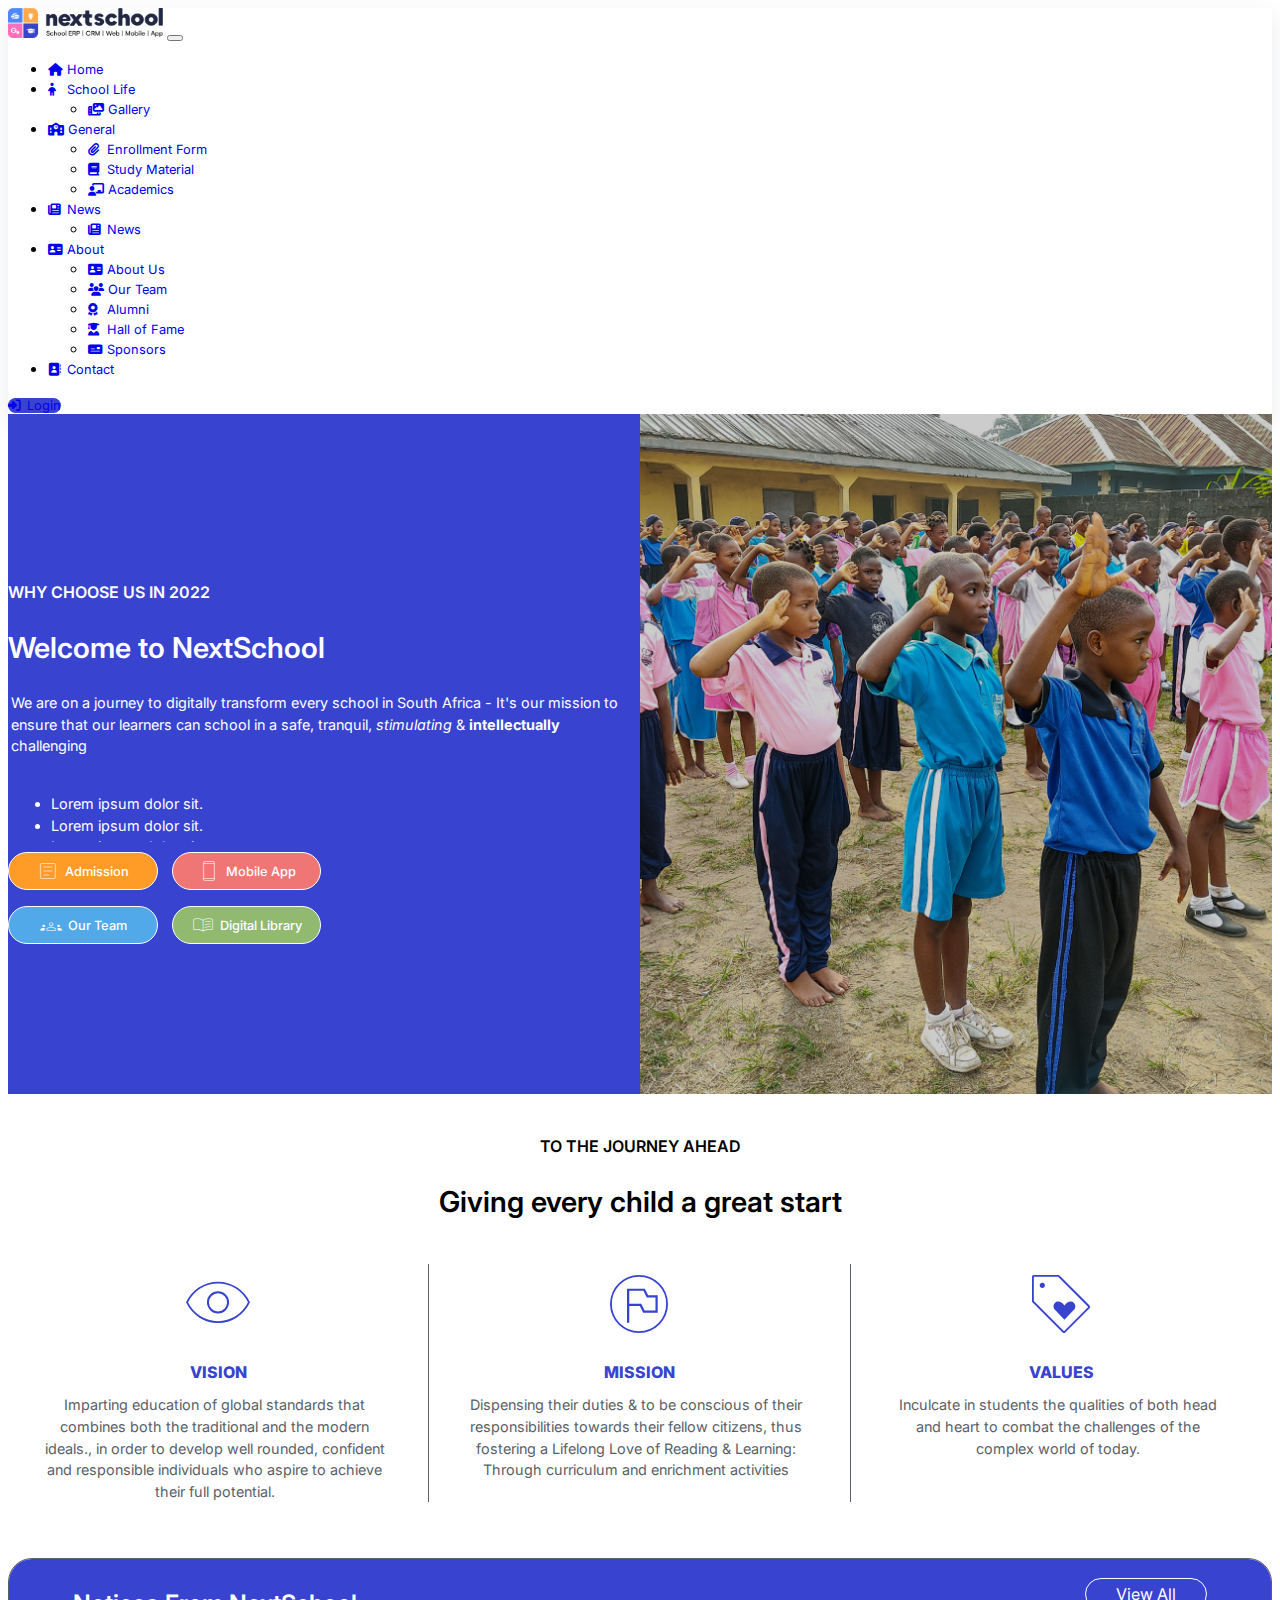
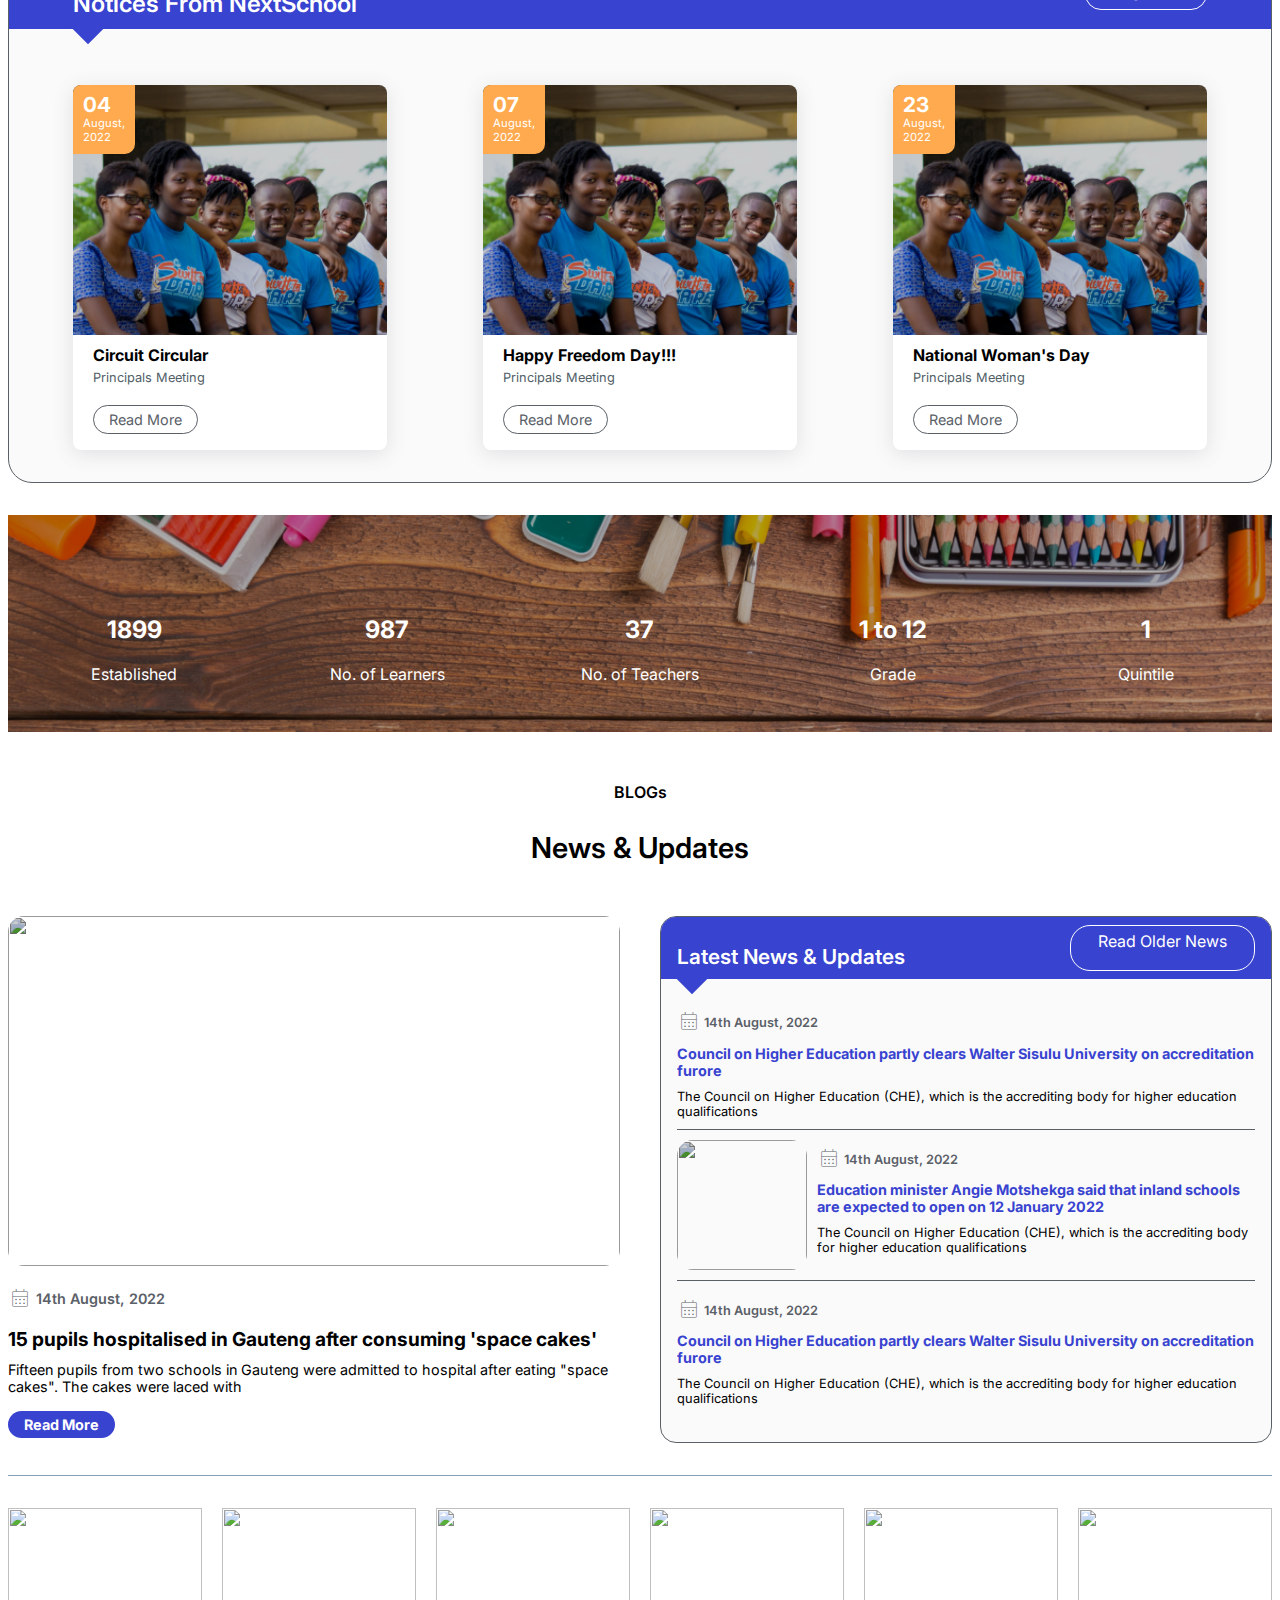
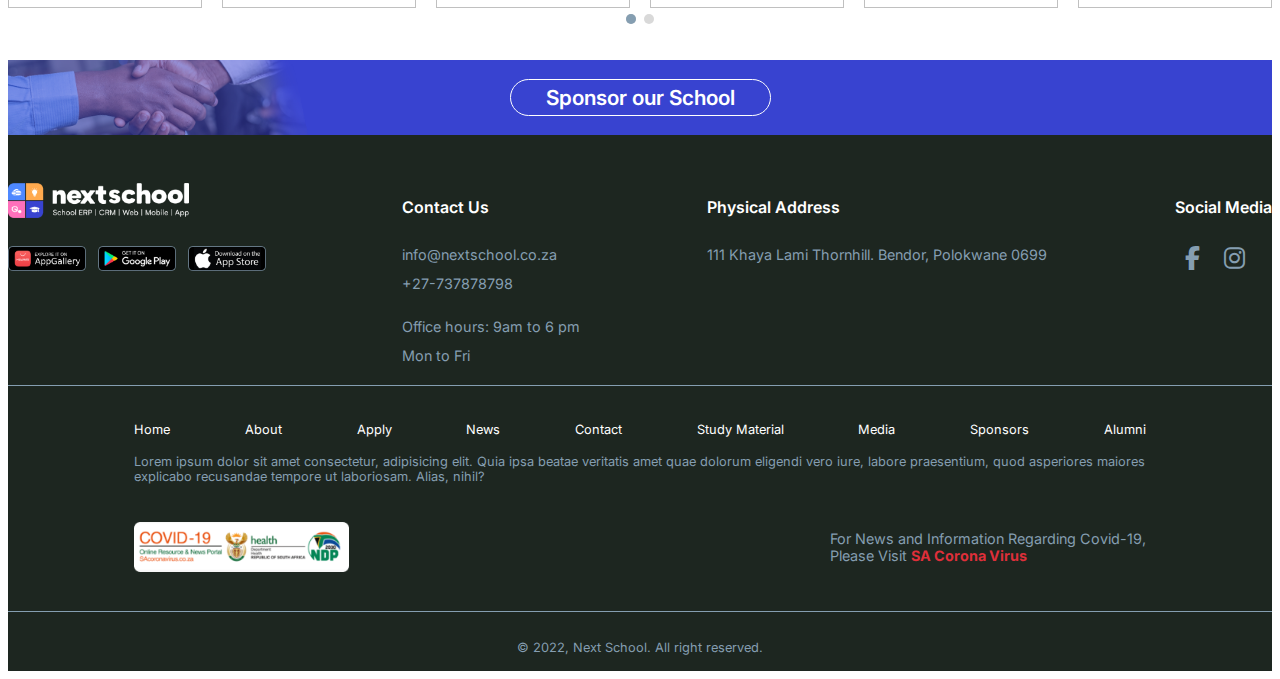
==== index.html @ 0e75f65a "Initial Commit" ====
<!DOCTYPE html>
<html lang="en">

<head>
  <meta charset="UTF-8" />
  <meta http-equiv="X-UA-Compatible" content="IE=edge" />
  <meta name="viewport" content="width=device-width, initial-scale=1.0" />

  <!-- Bootstrap 5 CSS -->
  <link rel="stylesheet" href="https://bootswatch.com/5/zephyr/bootstrap.min.css" />

  <!-- Owl Carousel CSS-->
  <link rel="stylesheet" href="https://cdnjs.cloudflare.com/ajax/libs/OwlCarousel2/2.3.4/assets/owl.carousel.min.css">
  <link rel="stylesheet" href="https://cdnjs.cloudflare.com/ajax/libs/OwlCarousel2/2.3.4/assets/owl.theme.default.css">

  <!-- Font Awesome Icons -->
  <link rel="stylesheet" href="https://cdnjs.cloudflare.com/ajax/libs/font-awesome/6.1.2/css/all.min.css" />

  <!-- Material - Google Fonts -->
  <link rel="stylesheet"
    href="https://fonts.googleapis.com/css2?family=Material+Symbols+Outlined:opsz,wght,FILL,GRAD@20..48,100..700,0..1,-50..200" />

  <!-- Inter - Google Fonts -->
  <link href="https://fonts.googleapis.com/css2?family=Inter:wght@100;200;300;400;500;600;700;800;900&display=swap"
    rel="stylesheet" />

  <link rel="preconnect" href="https://fonts.googleapis.com" />
  <link rel="preconnect" href="https://fonts.gstatic.com" crossorigin />

  <link rel="stylesheet" href="./css/style.css" />
  <link rel="stylesheet" href="./css/utility.css" />
  <link rel="stylesheet" href="./css/index.css" />
  <link rel="stylesheet" href="./css/index-responsive.css" />

  <title>School Management | Home Page</title>
</head>

<body>
  <nav class="navbar navbar-expand-lg navbar-light fixed-top bg-light" id="main-nav">
    <div class="container">
      <a class="navbar-brand" href="./index.html">
        <img id="brand-img" class="img-fluid" src="./images/brand.png" alt="brand-img" />
      </a>

      <button class="navbar-toggler" type="button" data-bs-toggle="collapse" data-bs-target="#navbarSupportedContent"
        aria-controls="navbarSupportedContent" aria-expanded="false" aria-label="Toggle navigation">
        <span class="navbar-toggler-icon"></span>
      </button>

      <div class="collapse navbar-collapse" id="navbarSupportedContent">
        <ul class="navbar-nav mx-auto mb-2 mb-lg-0">
          <li class="nav-item">
            <a class="nav-link active" aria-current="page" href="./index.html"><i class="fas fa-home"></i> Home</a>
          </li>

          <li class="nav-item dropdown">
            <a class="nav-link dropdown-toggle" href="#" id="navbarDropdown" role="button" data-bs-toggle="dropdown"
              aria-expanded="false">
              <i class="fas fa-child"></i> School Life
            </a>
            <ul class="dropdown-menu" aria-labelledby="navbarDropdown">
              <li>
                <a class="dropdown-item" href="./gallery.html"><i class="fas fa-photo-film"></i> Gallery</a>
              </li>
            </ul>
          </li>

          <li class="nav-item dropdown">
            <a class="nav-link dropdown-toggle" href="#" id="navbarDropdown" role="button" data-bs-toggle="dropdown"
              aria-expanded="false">
              <i class="fas fa-school"></i> General
            </a>
            <ul class="dropdown-menu" aria-labelledby="navbarDropdown">
              <li>
                <a class="dropdown-item" href="./enrollment-form.html"><i class="fas fa-paperclip"></i> Enrollment
                  Form</a>
              </li>
              <li>
                <a class="dropdown-item" href="./study-material.html"><i class="fas fa-book"></i> Study Material</a>
              </li>
              <li>
                <a class="dropdown-item" href="#"><i class="fas fa-chalkboard-user"></i> Academics</a>
              </li>
            </ul>
          </li>

          <li class="nav-item dropdown">
            <a class="nav-link dropdown-toggle" href="#" id="navbarDropdown" role="button" data-bs-toggle="dropdown"
              aria-expanded="false">
              <i class="fas fa-newspaper"></i> News
            </a>
            <ul class="dropdown-menu" aria-labelledby="navbarDropdown">
              <li>
                <a class="dropdown-item" href="./news.html"><i class="fas fa-newspaper"></i> News</a>
              </li>
            </ul>
          </li>

          <li class="nav-item dropdown">
            <a class="nav-link dropdown-toggle" href="#" id="navbarDropdown" role="button" data-bs-toggle="dropdown"
              aria-expanded="false">
              <i class="fas fa-address-card"></i> About
            </a>
            <ul class="dropdown-menu" aria-labelledby="navbarDropdown">
              <li>
                <a class="dropdown-item" href="./about-us.html"><i class="fas fa-address-card"></i> About Us</a>
              </li>
              <li>
                <a class="dropdown-item" href="./our-team.html"><i class="fas fa-users"></i> Our Team</a>
              </li>
              <li>
                <a class="dropdown-item" href="./alumni.html"><i class="fas fa-award"></i> Alumni</a>
              </li>
              <li>
                <a class="dropdown-item" href="./hall-of-fame.html"><i class="fas fa-user-graduate"></i> Hall of
                  Fame</a>
              </li>
              <li>
                <a class="dropdown-item" href="./sponsors.html"><i class="fas fa-money-check"></i> Sponsors</a>
              </li>
            </ul>
          </li>

          <li class="nav-item">
            <a class="nav-link" href="./contact.html"><i class="fas fa-address-book"></i> Contact</a>
          </li>
        </ul>
        <a href="#" target="_blank" id="login-btn" class="btn btn-dark"><i class="fas fa-sign-in-alt"></i> Login</a>
      </div>
    </div>
  </nav>

  <section class="welcome">
    <div class="container">
      <div class="left">
        <p class="m-text-uppercase">Why Choose us in 2022</p>
        <h2 class="m-text-heading">Welcome to NextSchool</h2>
        <img src="./images/welcome-image.png" />
        <div class="m-text-scroll">
          We are on a journey to digitally transform every school in South
          Africa - It's our mission to ensure that our learners can school in
          a safe, tranquil, <em>stimulating</em> &
          <strong>intellectually</strong> challenging
          <br />
          <br />

          <ul>
            <li>Lorem ipsum dolor sit.</li>
            <li>Lorem ipsum dolor sit.</li>
            <li>Lorem ipsum dolor sit.</li>
            <li>Lorem ipsum dolor sit.</li>
          </ul>

          We are on a journey to digitally transform every school in South
          Africa - It's our mission to ensure that our learners can school in
          a safe, tranquil, stimulating & intellectually challenging <br />
          <br />
        </div>
        <div class="buttons-container">
          <a href="">
            <span class="material-symbols-outlined">
              article
            </span> Admission
          </a>
          <a href="">
            <span class="material-symbols-outlined">
              smartphone
            </span> Mobile App
          </a>
          <a href="">
            <span class="material-symbols-outlined">
              groups
            </span> Our Team</a>
          <a href="">
            <span class="material-symbols-outlined">
              menu_book
            </span> Digital
            Library
          </a>
        </div>
      </div>
    </div>
  </section>

  <section class="statements">
    <div class="container">
      <p class="m-text-uppercase">To the Journey Ahead</p>
      <h2 class="m-text-heading">Giving every child a great start</h2>
      <div class="box-container">
        <div class="box">
          <!-- <img src="./images/icons/mission.svg" alt="" /> -->
          <span class="material-symbols-outlined">
            visibility
          </span>
          <p class="m-text-uppercase">Vision</p>
          <div class="m-text-scroll">
            Imparting education of global standards that combines both the
            traditional and the modern ideals., in order to develop well
            rounded, confident and responsible individuals who aspire to
            achieve their full potential.
          </div>
        </div>
        <div class="box">
          <!-- <img src="./images/icons/vision.svg" alt="" /> -->
          <span class="material-symbols-outlined">
            flag_circle
          </span>
          <p class="m-text-uppercase">Mission</p>
          <div class="m-text-scroll">
            Dispensing their duties & to be conscious of their
            responsibilities towards their fellow citizens, thus fostering a
            Lifelong Love of Reading & Learning: Through curriculum and
            enrichment activities
          </div>
        </div>
        <div class="box">
          <!-- <img src="./images/icons/values.svg" alt="" /> -->
          <span class="material-symbols-outlined">
            loyalty
          </span>
          <p class="m-text-uppercase">Values</p>
          <div class="m-text-scroll">
            Inculcate in students the qualities of both head and heart to
            combat the challenges of the complex world of today.
          </div>
        </div>
      </div>
    </div>
  </section>

  <section class="notices">
    <div class="container">
      <div class="wrapper">
        <div class="head">
          <h2 class="m-text-heading">Notices from NextSchool</h2>
          <a href="#">View All</a>
        </div>
        <div class="box-container">
          <div class="box">
            <img src="./images/notice-image.png" alt="" />
            <p class="date">
              <span>04</span> August, <br />
              2022
            </p>
            <div class="m-heading-ellipse">Circuit Circular</div>
            <div class="m-content-ellipse">Principals Meeting</div>
            <a href="#">Read More</a>
          </div>
          <div class="box">
            <img src="./images/notice-image.png" alt="" />
            <p class="date">
              <span>07</span> August, <br />
              2022
            </p>
            <div class="m-heading-ellipse">Happy Freedom Day!!!</div>
            <div class="m-content-ellipse">Principals Meeting</div>
            <a href="#">Read More</a>
          </div>
          <div class="box">
            <img src="./images/notice-image.png" alt="" />
            <p class="date">
              <span>23</span> August, <br />
              2022
            </p>
            <div class="m-heading-ellipse">National Woman's Day</div>
            <div class="m-content-ellipse">Principals Meeting</div>
            <a href="#">Read More</a>
          </div>
        </div>
        <a href="#">View All</a>
      </div>
    </div>
  </section>

  <section class="statistics">
    <div class="container">
      <div class="box">
        <h2>1899</h2>
        <p>Established</p>
      </div>
      <div class="box">
        <h2>987</h2>
        <p>No. of Learners</p>
      </div>
      <div class="box">
        <h2>37</h2>
        <p>No. of Teachers</p>
      </div>
      <div class="box">
        <h2>1 to 12</h2>
        <p>Grade</p>
      </div>
      <div class="box">
        <h2>1</h2>
        <p>Quintile</p>
      </div>
    </div>
  </section>

  <section class="news-updates">
    <div class="container">
      <p class="m-text-uppercase">BLOGs</p>
      <h2 class="m-text-heading">News & Updates</h2>
      <div class="grid">
        <div class="left">
          <img src="https://source.unsplash.com/600x300/?hospital" alt="" />
          <p class="date">
            <span class="material-symbols-outlined relative"> calendar_month </span>
            <span class="text">14th August, 2022</span>
          </p>
          <p class="m-heading-ellipse">
            15 pupils hospitalised in Gauteng after consuming 'space cakes'
          </p>
          <div class="m-content-ellipse">
            Fifteen pupils from two schools in Gauteng were admitted to
            hospital after eating &quot;space cakes&quot;. The cakes were
            laced with
          </div>
          <a href="">Read More</a>
        </div>
        <div class="right">
          <div class="wrapper">
            <div class="head">
              <h2 class="m-text-heading">Latest News & Updates</h2>
              <a href="">Read Older News</a>
            </div>
            <div class="body">
              <div class="news">
                <div class="details">
                  <div class="date">
                    <span class="material-symbols-outlined relative">
                      calendar_month
                    </span>
                    <span class="text">14th August, 2022</span>
                  </div>
                  <p class="m-heading-ellipse">
                    <a href="#">
                      Council on Higher Education partly clears Walter Sisulu
                      University on accreditation furore
                    </a>
                  </p>
                  <div class="m-content-ellipse">
                    The Council on Higher Education (CHE), which is the
                    accrediting body for higher education qualifications
                  </div>
                </div>
              </div>
              <div class="news">
                <img src="https://source.unsplash.com/300x300/?politicians" alt="" />
                <div class="details">
                  <div class="date">
                    <span class="material-symbols-outlined relative">
                      calendar_month
                    </span>
                    <span class="text">14th August, 2022</span>
                  </div>
                  <p class="m-heading-ellipse">
                    <a href="#">
                      Education minister Angie Motshekga said that inland
                      schools are expected to open on 12 January 2022
                    </a>
                  </p>
                  <div class="m-content-ellipse">
                    The Council on Higher Education (CHE), which is the
                    accrediting body for higher education qualifications
                  </div>
                </div>
              </div>
              <div class="news">
                <div class="details">
                  <div class="date">
                    <span class="material-symbols-outlined relative">
                      calendar_month
                    </span>
                    <span class="text">14th August, 2022</span>
                  </div>
                  <p class="m-heading-ellipse">
                    <a href="#">
                      Council on Higher Education partly clears Walter Sisulu
                      University on accreditation furore
                    </a>
                  </p>
                  <div class="m-content-ellipse">
                    The Council on Higher Education (CHE), which is the
                    accrediting body for higher education qualifications
                  </div>
                </div>
              </div>
              <a href="#">Read Older News</a>
            </div>
          </div>
        </div>
      </div>
    </div>
  </section>

  <section class="sponsor-list">
    <div class="container">
      <div class="owl-carousel">
        <div>
          <img src="https://www.mtn.com/wp-content/themes/mtn-refresh/public/img/mtn-logo.svg" alt="">
        </div>
        <div>
          <img src="https://www.vodacom.com/images/logo.svg" alt="">
        </div>
        <div>
          <img src="https://www.flysaa.com/saa-airways-theme/airways/images/logo.png" alt="">
        </div>
        <div>
          <img
            src="https://www.standardbank.co.za/on/demandware.static/-/Library-Sites-SBSharedLibrary/default/dw4ac77d59/common/logo.svg"
            alt="">
        </div>
        <div>
          <img
            src="https://www.fnb.co.za/_assets/images/generic/skins/00/navigation/secondary-logo/header-logo_lrg.svg?v=1668314727000"
            alt="">
        </div>
        <div>
          <img src="https://www.castlelager.co.za/sites/g/files/wnfebl7216/files/castle-lager/castle%20logo%202.png"
            alt="">
        </div>
        <div>
          <img src="https://www.nandos.co.za/v16.2.1/assets/toolkit/images/nandos-logo.svg" alt="">
        </div>
        <div>
          <img src="https://www.absa.co.za/content/dam/south-africa/absa/Iconography/Absa-logo-grey.jpg" alt="">
        </div>
        <div>
          <img
            src="https://personal.nedbank.co.za/etc.clientlibs/nedbank/clientlibs/clientlib-base/resources/img/80px.svg"
            alt="">
        </div>
      </div>
    </div>
  </section>

  <footer class="footer-sponsor">
    <div class="container">
      <a href="">Sponsor our School</a>
    </div>
  </footer>

  <footer class="footer-main">
    <div class="container">
      <div class="grid-4">
        <div class="app-links">
          <img src="./images/brand-light.png" alt="" />
          <div class="links">
            <a href="#">
              <img src="./images/huawei-app-gallery.png" alt="" />
            </a>
            <a href="#">
              <img src="./images/google-play.png" alt="" />
            </a>
            <a href="#">
              <img src="./images/app-store.png" alt="" />
            </a>
          </div>
        </div>
        <div class="contact-us">
          <h2>Contact Us</h2>
          <p>
            info@nextschool.co.za <br />
            +27-737878798
          </p>
          <p>
            Office hours: 9am to 6 pm <br />
            Mon to Fri
          </p>
        </div>
        <div class="address">
          <h2>Physical Address</h2>
          <p>111 Khaya Lami Thornhill. Bendor, Polokwane 0699</p>
        </div>
        <div class="social-media">
          <h2>Social Media</h2>
          <div>
            <a href="">
              <i class="fa-brands fa-facebook-f"></i>
            </a>
            <a href="">
              <i class="fa-brands fa-instagram"></i>
            </a>
          </div>
        </div>
      </div>
      <div class="middle">
        <ul>
          <li><a href="#">Home</a></li>
          <li><a href="#">About</a></li>
          <li><a href="#">Apply</a></li>
          <li><a href="#">News</a></li>
          <li><a href="#">Contact</a></li>
          <li><a href="#">Study Material</a></li>
          <li><a href="#">Media</a></li>
          <li><a href="#">Sponsors</a></li>
          <li><a href="#">Alumni</a></li>
        </ul>
        <p class="text">
          Lorem ipsum dolor sit amet consectetur, adipisicing elit. Quia ipsa
          beatae veritatis amet quae dolorum eligendi vero iure, labore
          praesentium, quod asperiores maiores explicabo recusandae tempore ut
          laboriosam. Alias, nihil?
        </p>
        <div class="covid">
          <img src="./images/covid-19-image.png" alt="" />
          <p>
            For News and Information Regarding Covid-19, <br />
            Please Visit
            <a target="_blank" href="https://sacoronavirus.co.za/">SA Corona Virus</a>
          </p>
        </div>
      </div>
      <div class="bottom">
        <p>&copy; 2022, Next School. All right reserved.</p>
      </div>
    </div>
  </footer>

  <!-- jQuery -->
  <script src="https://cdnjs.cloudflare.com/ajax/libs/jquery/3.6.1/jquery.min.js"></script>

  <!-- Bootstrap 5 Bundle -->
  <script src="https://cdn.jsdelivr.net/npm/bootstrap@5.0.2/dist/js/bootstrap.bundle.min.js"></script>

  <!-- Owl Carousel -->
  <script src="https://cdnjs.cloudflare.com/ajax/libs/OwlCarousel2/2.3.4/owl.carousel.min.js"></script>

  <script>
    $(document).ready(function () {
      $(".owl-carousel").owlCarousel({
        loop: true,
        margin: 20,
        nav: false,
        dots: true,
        autoplay: true,
        autoplayHoverPause: true,
        responsive: {
          0: {
            items: 2
          },
          576: {
            items: 3
          },
          992: {
            items: 5
          },
          1200: {
            items: 6
          }
        }
      });
    });
  </script>

  <script src="./js/main.js"></script>
</body>

</html>
---- css/style.css ----
/* 
========================================================================================
  Global
========================================================================================
*/

* {
  font-family: "Inter", sans-serif;
}

a {
  text-decoration: none;
}

.material-symbols-outlined {
  position: relative;
  line-height: 1;
}

.material-symbols-outlined.relative {
  position: relative;
  bottom: -6px;
}

/* 
========================================================================================
  Header
========================================================================================
*/

#main-nav {
  background-color: #fff;
  box-shadow: rgba(149, 157, 165, 0.2) 0px 8px 24px;
}

#main-nav #brand-img {
  height: 30px;
}

#main-nav a {
  font-size: 0.8rem;
}

#main-nav i.fas {
  display: inline-block;
  min-width: 15px;
}

#main-nav #login-btn {
  border-radius: 20px;
  background-color: #3843d0;
  border: none;
  outline: none;
}

/* 
========================================================================================
 Sponsor List
========================================================================================
*/

.sponsor-list {
  width: 100%;
  border-top: 1.5px solid #859eb1;
  padding: 2rem 0;
}

.sponsor-list .owl-item {
  width: 100%;
  height: 100px;
  text-align: center;
}

.sponsor-list .owl-item img {
  height: 100px;
  object-fit: contain;
}

.sponsor-list .owl-dots {
  text-align: center;
}

.sponsor-list .owl-dots :is(button.owl-dot.active, button.owl-dot:hover) span {
  background-color: #859eb1;
  border-radius: 50%;
  height: 10px;
  width: 10px;
  position: absolute;
  top: 0;
  left: 0;
}

.sponsor-list .owl-dots button.owl-dot {
  border: none;
  background: #d9d9d9;
  border-radius: 50%;
  height: 10px;
  width: 10px;
  position: relative;
  margin-right: 8px;
}

.sponsor-list .owl-dots button.owl-dot:last-child {
  margin-right: 0;
}

/* 
========================================================================================
  Footer Sponsor
========================================================================================
*/

.footer-sponsor {
  padding: 1.2rem 0;
  background: #3843d0 url("../images/sponsors-image.png") no-repeat left
    center/contain;
}

.footer-sponsor .container {
  text-align: center;
}

.footer-sponsor a {
  display: inline-block;
  color: #fff;
  font-size: 1.3rem;
  font-weight: 600;
  text-decoration: none;
  border: 1px solid #fff;
  padding: 5px 35px;
  border-radius: 24px;
  transition: all 0.3s;
}

@media (max-width: 1200px) {
  .footer-sponsor {
    padding: 1rem 0;
  }

  .footer-sponsor a {
    font-size: 1.1rem;
  }
}

@media (max-width: 768px) {
  .footer-sponsor a {
    font-size: 1rem;
    padding: 5px 30px;
  }
}

@media (max-width: 576px) {
  .footer-sponsor {
    padding: 10px 0;
  }

  .footer-sponsor a {
    font-size: 0.9rem;
    padding: 3px 15px;
  }
}

/* 
========================================================================================
  Footer Main
========================================================================================
*/

.footer-main {
  background: #1d2620;
}

.footer-main .grid-4 {
  padding: 3rem 0;
  padding-bottom: 0;
  display: flex;
  align-items: start;
  justify-content: space-between;
  gap: 1.5rem;
  border-bottom: 0.5px solid #859eb1;
}

.footer-main .app-links > img {
  height: 35px;
}

.footer-main .links {
  padding-top: 24px;
}

.footer-main .links a {
  text-decoration: none;
}

.footer-main .links img {
  height: 25px;
  margin-right: 8px;
}

.footer-main .grid-4 > div > h2 {
  font-weight: 600;
  font-size: 1rem;
  color: #fff;
  margin-bottom: 1.5rem;
}

.footer-main .grid-4 p {
  color: #859eb1;
  font-size: 0.9rem;
  line-height: 2;
}

.footer-main .fa-brands {
  font-size: 1.5rem;
  color: #859eb1;
  padding: 5px 10px;
}

.footer-main .middle {
  padding: 2rem 0;
  margin: auto;
  border-bottom: 0.5px solid #859eb1;
}

.footer-main .middle .text {
  color: #859eb1;
  font-size: 0.8rem;
  width: 80%;
  margin: auto;
  text-align: left;
  margin-bottom: 2rem;
}

.footer-main .middle ul {
  padding: 0;
  padding-bottom: 1rem;
  width: 80%;
  margin: 0 auto;
  list-style-type: none;
  display: flex;
  align-items: center;
  justify-content: space-between;
  flex-wrap: wrap;
}

.footer-main .middle li a {
  color: #fff;
  font-weight: 400;
  font-size: 0.8rem;
}

.footer-main .middle li a:hover {
  text-decoration: underline;
  text-underline-offset: 5px;
}

.footer-main .middle .covid {
  width: 80%;
  margin: auto;
  display: flex;
  align-items: center;
  justify-content: space-between;
}

.footer-main .middle .covid img {
  height: 50px;
}

.footer-main .middle .covid p {
  font-size: 0.9rem;
  color: #859eb1;
}

.footer-main .middle .covid a {
  color: #df2f3a;
  font-weight: 700;
}

.footer-main .bottom {
  padding: 1rem 0;
  text-align: center;
}

.footer-main .bottom p {
  color: #859eb1;
  font-weight: 400;
  font-size: 0.8rem;
  margin-bottom: 0;
}

@media (max-width: 1200px) {
  .footer-main .grid-4 {
    display: grid;
    grid-template-columns: 1fr 1fr;
    gap: 1rem;
    padding-bottom: 1rem;
  }

  .footer-main .grid-4 p {
    font-size: 0.8rem;
  }

  .footer-main .grid-4 > div > h2 {
    font-size: 0.9rem;
    margin-bottom: 1rem;
  }

  .footer-main .grid-4 .contact-us {
    display: grid;
    grid-template-columns: max-content max-content;
    gap: 0.5px;
  }

  .footer-main .grid-4 .contact-us h2 {
    grid-column: 1 / -1;
  }

  .footer-main .grid-4 .contact-us p {
    padding: 0 10px;
  }

  .footer-main .grid-4 .contact-us p:nth-child(2) {
    border-right: 0.5px solid #859eb1;
  }

  .footer-main .middle :is(ul, .text, .covid) {
    width: 100%;
  }
}

@media (max-width: 768px) {
  .footer-main .grid-4 {
    grid-template-columns: 1fr;
    padding-top: 2rem;
  }

  .footer-main .grid-4 .app-links {
    display: flex;
    align-items: center;
    justify-content: space-between;
  }

  .footer-main .grid-4 .links {
    padding: 0;
  }

  .footer-main .grid-4 > div > h2 {
    font-size: 0.9rem;
    margin-bottom: 10px;
  }

  .footer-main .grid-4 > div > p {
    margin-bottom: 0;
  }

  .footer-main .grid-4 :is(.contact-us, .address) {
    order: 1;
  }

  .footer-main .social-media h2 {
    display: none;
  }

  .footer-main .social-media div {
    text-align: center;
  }

  .footer-main .middle .covid {
    gap: 10px;
  }

  .footer-main .middle .covid p {
    font-size: 0.8rem;
  }
}

@media (max-width: 576px) {
  .footer-main .app-links {
    flex-direction: column;
  }

  .footer-main .links {
    margin-top: 1rem;
  }

  .footer-main .grid-4 .contact-us {
    grid-template-columns: repeat(2, minmax(30%, max-content));
  }

  .footer-main .middle {
    padding: 1rem 0;
  }

  .footer-main .middle .text {
    padding: 1rem 0;
    margin-bottom: 0;
  }

  .footer-main .middle ul {
    justify-content: start;
    gap: 10px;
    border-bottom: 0.5px solid #859eb1;
  }

  .footer-main .middle .covid {
    flex-direction: column;
  }
}
---- css/utility.css ----
.m-text-uppercase {
  font-weight: 600;
  font-size: 1rem;
  line-height: 24px;
  text-transform: uppercase;
  overflow: hidden;
  text-overflow: ellipsis;
  display: -webkit-box;
  -webkit-line-clamp: 2;
  -webkit-box-orient: vertical;
}

@media (max-width: 576px) {
  .m-text-uppercase {
    font-size: 0.8rem;
  }
}

.m-text-heading {
  font-weight: 600;
  font-size: 1.8rem;
  line-height: 1.4;
  margin-bottom: 1.5rem;
}

@media (max-width: 576px) {
  .m-text-heading {
    font-size: 1.5rem;
  }
}

.m-text-scroll {
  font-weight: 400;
  font-size: 0.9rem;
  line-height: 1.5;
  max-height: 150px;
  padding-left: 3px;
  overflow: auto;
  padding-right: 10px;
  box-sizing: border-box;
  cursor: default;
  transition: all 0.3s;
}

.m-text-scroll:hover {
  background-color: rgba(0 0 0 / 5%);
}

.m-text-scroll::-webkit-scrollbar {
  width: 5px;
  display: none;
  transition: all 0.3s;
  position: absolute;
}

.m-text-scroll:hover::-webkit-scrollbar {
  display: block;
}

.m-text-scroll::-webkit-scrollbar-track {
  border-radius: 3px;
  background: transparent;
}

.m-text-scroll::-webkit-scrollbar-thumb {
  border-radius: 3px;
  background: rgba(0 0 0 / 30%);
}

.m-text-scroll::-webkit-scrollbar-thumb:hover {
  background: rgba(0 0 0 / 40%);
  cursor: pointer;
}

@media (max-width: 576px) {
  .m-text-scroll {
    font-size: 0.8rem;
  }
}

.m-heading-ellipse {
  overflow: hidden;
  text-overflow: ellipsis;
  display: -webkit-box;
  -webkit-line-clamp: 2;
  font-weight: bold;
  font-size: 1rem;
  -webkit-box-orient: vertical;
  margin-bottom: 0;
}

.m-content-ellipse {
  width: 100%;
  overflow: hidden;
  text-overflow: ellipsis;
  display: -webkit-box;
  -webkit-line-clamp: 3;
  font-size: 0.8rem;
  -webkit-box-orient: vertical;
  margin-bottom: 0;
}
---- css/index.css ----
.material-symbols-outlined {
  font-variation-settings: "FILL" 0, "wght" 100, "GRAD" 0, "opsz" 48;
}

/* ================================== Welcome ==================================================== */

.welcome {
  background-color: #3843d0;
  position: relative;
  overflow: hidden;
}

.welcome::before {
  /* Add Image to Right */
  content: "";
  position: absolute;
  width: 50%;
  height: 100%;
  top: 0;
  left: 50%;
  background: url("../images/welcome-image.png") no-repeat center center/cover;
}

.welcome::after {
  /* Add Darkness to Right Image */
  content: "";
  position: absolute;
  width: 50%;
  height: 100%;
  top: 0;
  left: 50%;
  background: rgba(0 0 0 / 20%);
}

.welcome .container {
  display: grid;
  grid-template-columns: repeat(2, 50%);
  overflow: visible;
}

/* Welcome - Left */

.welcome .left {
  padding: 150px 0;
  padding-right: 10px;
  color: #fff;
}

.welcome .left :is(p, h2) {
  color: #fff;
}

.welcome .left p.m-text-scroll {
  width: 90%;
}

.welcome .left > img {
  display: none;
}

.welcome .buttons-container {
  width: 50%;
  padding-top: 10px;
  display: grid;
  grid-template-columns: repeat(2, 1fr);
  gap: 1rem;
  user-select: none;
}

.welcome .buttons-container a {
  font-weight: 500;
  font-size: 0.8rem;
  color: #ffffff;
  text-decoration: none;
  width: 100%;
  padding: 6px 0;
  border-radius: 20px;
  border: 1px solid #fff;
  transition: all 0.3s;
  display: flex;
  align-items: center;
  justify-content: center;
  text-align: center;
  gap: 5px;
}

.welcome .buttons-container a:nth-child(1) {
  background-color: #ff9c28;
}

.welcome .buttons-container a:nth-child(2) {
  background-color: #f07676;
}

.welcome .buttons-container a:nth-child(3) {
  background-color: #51a9ea;
}

.welcome .buttons-container a:nth-child(4) {
  background-color: #91ba70;
}

.welcome .buttons-container a:active {
  transform: scale(0.9);
}

.welcome .buttons-container a img {
  height: 0.9rem;
}

/* ============================================= Statements ========================================= */

.statements {
  padding: 1.5rem 0;
}

.statements :is(h2, p) {
  text-align: center;
  margin-bottom: 10px;
}

.statements .box-container {
  padding-top: 2rem;
  display: grid;
  grid-template-columns: repeat(3, 1fr);
}

.statements .box-container .box {
  border-right: 1px solid #5a6067;
}

.statements .box-container .box:last-child {
  border-right: none;
}

.statements .box-container span {
  display: block;
  text-align: center;
  color: #3843d0;
  font-size: 5rem;
  margin-bottom: 1rem;
}

.statements .box-container .m-text-uppercase {
  font-weight: 800;
  color: #3843d0;
}

.statements .box-container .m-text-scroll {
  text-align: center;
  color: #5a6067;
  width: 85%;
  font-size: 0.9rem;
  margin: auto;
}

/* ==================================== Notices ================================================== */

.notices {
  padding: 2rem 0;
}

.notices .wrapper {
  background-color: #fafafa;
  border: 0.5px solid #5a6067;
  border-radius: 24px;
  overflow: hidden;
}

.notices .wrapper > a {
  display: block;
  text-align: center;
  text-decoration: none;
  margin: 1rem auto;
  background: #3843d0;
  color: #fff;
  border-radius: 20px;
  width: 120px;
  padding: 5px 15px;
  display: none;
}

.notices .head {
  background-color: #3843d0;
  display: flex;
  align-items: center;
  justify-content: space-between;
  padding: 8px 4rem;
  margin-bottom: 1.5rem;
  position: relative;
}

.notices .head::after {
  content: "";
  position: absolute;
  bottom: -9px;
  width: 30px;
  height: 30px;
  background-color: #3843d0;
  transform: rotate(45deg);
}

.notices .head * {
  position: relative;
  z-index: 1;
}

.notices .head h2 {
  margin-bottom: 0;
  color: #fff;
  font-size: 1.5rem;
  text-transform: capitalize;
}

.notices .head a {
  display: block;
  text-decoration: none;
  color: #fff;
  border: 1px solid #fff;
  padding: 5px 30px;
  border-radius: 20px;
  transition: all 0.3s;
  box-sizing: border-box;
}

.notices .head a:active {
  transform: scale(0.9);
}

.notices .box-container {
  padding: 2rem 4rem;
  display: grid;
  grid-template-columns: repeat(3, 1fr);
  gap: 6rem;
  align-items: start;
}

.notices .box {
  background-color: #fff;
  box-shadow: 0px 4px 20px rgba(90, 96, 103, 0.16);
  border-radius: 8px;
  overflow: hidden;
  position: relative;
}

.notices .box img {
  display: block;
  width: 100%;
  height: 250px;
  object-fit: cover;
  filter: brightness(0.8);
}

.notices .box .date {
  position: absolute;
  top: 0;
  background-color: #ffaa4e;
  padding: 10px 10px;
  border-bottom-right-radius: 10px;
  color: #fff;
  margin: 0;
  font-size: 0.7rem;
}

.notices .box .date span {
  display: block;
  font-weight: 700;
  font-size: 1.3rem;
  line-height: 1;
}

.notices .box .m-heading-ellipse {
  margin: 10px 0 5px 0;
  padding: 0 20px;
  color: #000;
}

.notices .box .m-content-ellipse {
  padding: 0 20px;
  color: #516067;
  margin-bottom: 10px;
}

.notices .box a {
  display: inline-block;
  text-decoration: none;
  margin: 10px 20px;
  margin-bottom: 1rem;
  color: #5a6067;
  font-size: 0.9rem;
  border: 1px solid #5a6067;
  padding: 5px 15px;
  border-radius: 15px;
  transition: all 0.3s;
}

/* ==================================== Statistics ================================================== */

.statistics {
  background: url("../images/stat-image.png") no-repeat center -100px / cover;
  padding: 5rem 0 2rem 0;
  position: relative;
}

.statistics::after {
  content: "";
  position: absolute;
  top: 0;
  left: 0;
  width: 100%;
  height: 100%;
  background-color: rgba(0 0 0 / 30%);
}

.statistics * {
  position: relative;
  z-index: 1;
}

.statistics .container {
  display: grid;
  grid-template-columns: repeat(5, 1fr);
  align-items: center;
  justify-content: center;
  text-align: center;
}

.statistics .box :is(h2, p) {
  color: #fff;
}

.statistics .box h2 {
  font-weight: 700;
}

.statements .box p {
  font-weight: 500;
}

/* ==================================== News & Updates ================================================== */

.news-updates {
  padding: 2rem 0;
  text-align: center;
}

.news-updates .m-text-uppercase {
  text-transform: none;
  margin-bottom: 0;
}

.news-updates .grid {
  padding-top: 1.5rem;
  display: grid;
  grid-template-columns: repeat(2, 1fr);
  gap: 2.5rem;
}

.news-updates .left {
  text-align: left;
}

.news-updates .left img {
  display: block;
  margin-bottom: 10px;
  width: 100%;
  height: 350px;
  object-fit: cover;
  border-radius: 16px;
  filter: brightness(0.8);
}

.news-updates .left .date {
  font-size: 0.9rem;
  font-weight: 600;
  color: #5a6067;
  margin-bottom: 10px;
}

.news-updates .left .m-heading-ellipse {
  font-size: 1.2rem;
  margin-bottom: 10px;
}

.news-updates .left .m-content-ellipse {
  font-size: 0.9rem;
  margin-bottom: 16px;
}

.news-updates .left a {
  display: inline-block;
  font-size: 0.9rem;
  text-decoration: none;
  background-color: #3843d0;
  color: #fff;
  font-weight: 700;
  padding: 5px 16px;
  border-radius: 16px;
  transition: all 0.3s ease;
}

.news-updates .left a:active {
  transform: scale(0.9);
}

/* Right */

.news-updates .right .wrapper {
  background-color: #fafafa;
  border: 0.5px solid #5a6067;
  border-radius: 16px;
  overflow: hidden;
}

.news-updates .wrapper .body > a {
  display: block;
  text-align: center;
  text-decoration: none;
  margin: 1rem auto;
  background: #3843d0;
  color: #fff;
  border-radius: 20px;
  width: 200px;
  padding: 5px 15px;
  display: none;
}

.news-updates .wrapper .head {
  background-color: #3843d0;
  display: flex;
  justify-content: space-between;
  padding: 8px 1rem;
  margin-bottom: 1.5rem;
  position: relative;
}

.news-updates .wrapper .head::after {
  content: "";
  position: absolute;
  bottom: -9px;
  width: 30px;
  height: 30px;
  background-color: #3843d0;
  transform: rotate(45deg);
}

.news-updates .wrapper .head * {
  position: relative;
  z-index: 1;
}

.news-updates .wrapper .head h2 {
  margin-bottom: 0;
  color: #fff;
  font-size: 1.3rem;
  text-transform: capitalize;
  text-align: left;
}

.news-updates .wrapper .head a {
  display: block;
  text-decoration: none;
  color: #fff;
  border: 1px solid #fff;
  padding: 5px 27px;
  border-radius: 20px;
  transition: all 0.3s;
  box-sizing: border-box;
}

.news-updates .wrapper .head a:active {
  transform: scale(0.9);
}

.news-updates .body {
  padding: 0 1rem 1rem 1rem;
  text-align: left;
}

.news-updates .body .news {
  border-bottom: 0.2px solid #5a6067;
  padding-bottom: 10px;
  margin-bottom: 10px;
}

.news-updates .body .news:nth-child(3) {
  border-bottom: none;
}

.news-updates .news {
  display: flex;
}

.news-updates .news img {
  height: 130px;
  width: 130px;
  object-fit: cover;
  border-radius: 16px;
  filter: brightness(0.8);
  margin-right: 10px;
}

.news-updates .news .date {
  color: #5a6067;
  font-size: 0.8rem;
  font-weight: 600;
  margin-bottom: 10px;
}

.news-updates .news .m-heading-ellipse {
  font-size: 0.9rem;
  margin-bottom: 10px;
}

.news-updates .news .m-heading-ellipse a {
  color: #3843d0;
  text-decoration: none;
}

.news-updates .news .m-heading-ellipse a:hover {
  text-decoration: underline;
}

.news-updates .news .m-content-ellipse {
  font-size: 0.8rem;
}

@media (max-width: 1200px) {
  .news-updates .wrapper .head a {
    display: none;
  }

  .news-updates .wrapper .body > a {
    display: block;
  }

  .news-updates .grid {
    gap: 1.5rem;
  }
}
---- css/index-responsive.css ----
/* Welcome */

@media (max-width: 1200px) {
  .welcome p.m-text-scroll {
    width: 95%;
  }

  .welcome .buttons-container {
    width: 70%;
  }
}

@media (max-width: 992px) {
  .welcome {
    background-color: #3843d0;
  }

  .welcome::before {
    display: none;
  }

  .welcome::after {
    content: "";
    top: 400px;
    left: 0;
    width: 100%;
    height: 100%;
    z-index: 0;
    background-color: #fff;
  }

  .welcome * {
    position: relative;
    z-index: 1;
  }

  .welcome .container {
    grid-template-columns: repeat(1, 1fr);
  }

  .welcome .left {
    padding-top: 100px;
    padding-bottom: 50px;
  }

  .welcome .left :is(p, h2) {
    text-align: center;
  }

  .welcome .left .m-text-scroll {
    text-align: left;
    width: 90%;
    margin: auto;
    color: #000;
  }

  .welcome .buttons-container {
    width: 50%;
    margin: auto;
  }

  .welcome .left > img {
    display: block;
    width: 60%;
    margin: auto;
    margin-bottom: 1rem;
    height: 300px;
    object-fit: cover;
    border-radius: 20px;
    filter: brightness(0.8);
  }
}

@media (max-width: 768px) {
  .welcome .left > img {
    width: 80%;
  }

  .welcome .buttons-container {
    width: 60%;
  }
}

@media (max-width: 576px) {
  .welcome .left p.m-text-uppercase {
    font-size: 0.8rem;
    margin-bottom: 0;
  }

  .welcome .left h2.m-text-heading {
    font-size: 1.5rem;
  }

  .welcome .left > img {
    width: 90%;
  }

  .welcome .buttons-container {
    width: 90%;
    gap: 10px;
  }
}

/* Statements */

@media (max-width: 1200px) {
  .statements .box .m-text-scroll {
    font-size: 0.8rem;
  }
}

@media (max-width: 992px) {
  .statements .box-container {
    grid-template-columns: repeat(1, 1fr);
  }

  .statements .box-container .box {
    border-right: none;
    border-bottom: 1px solid #5a6067;
    margin-bottom: 1rem;
  }

  .statements .box-container .box:last-child {
    border-bottom: none;
  }

  .statements .box-container .m-text-scroll {
    margin-bottom: 2rem;
    width: 100%;
  }
}

/* Notices */

@media (max-width: 1200px) {
  .notices .head {
    padding: 8px 2rem;
  }

  .notices .head::after {
    top: 40px;
    width: 20px;
    height: 20px;
    background-color: #3843d0;
    transform: rotate(45deg);
  }

  .notices .box-container {
    padding: 1rem 2rem 2rem 2rem;
    gap: 4rem;
  }
}

@media (max-width: 992px) {
  .notices .box-container {
    grid-template-columns: repeat(1, 1fr);
    gap: 3rem;
  }
}

@media (max-width: 768px) {
  .notices .wrapper > a {
    display: block;
  }

  .notices .head::after {
    top: unset;
    bottom: -9px;
  }

  .notices .head a {
    display: none;
  }

  .notices .box-container {
    padding: 1rem;
    gap: 2rem;
  }
}

/* Statistics */

@media (max-width: 992px) {
  .statistics {
    background-position: center center;
  }

  .statistics .container {
    grid-template-columns: repeat(2, 1fr);
  }

  .statistics .box {
    padding: 1rem;
  }

  .statistics .box:nth-child(1) {
    grid-column: 1 / -1;
    border-bottom: 0.5px solid #fff;
    margin-bottom: 2rem;
  }

  .statistics .box:nth-child(2) {
    border-right: 0.25px solid #fff;
    border-bottom: 0.25px solid #fff;
  }

  .statistics .box:nth-child(3) {
    border-left: 0.25px solid #fff;
    border-bottom: 0.25px solid #fff;
  }

  .statistics .box:nth-child(4) {
    border-top: 0.25px solid #fff;
    border-right: 0.25px solid #fff;
  }

  .statistics .box:nth-child(5) {
    border-left: 0.25px solid #fff;
    border-top: 0.25px solid #fff;
  }
}

/* News & Updates */

@media (max-width: 992px) {
  .news-updates .grid {
    grid-template-columns: repeat(1, 1fr);
  }
}

@media (max-width: 576px) {
  .news-updates .news {
    flex-direction: column;
  }

  .news-updates .news img {
    width: 100%;
    height: auto;
    max-height: 300px;
  }
}
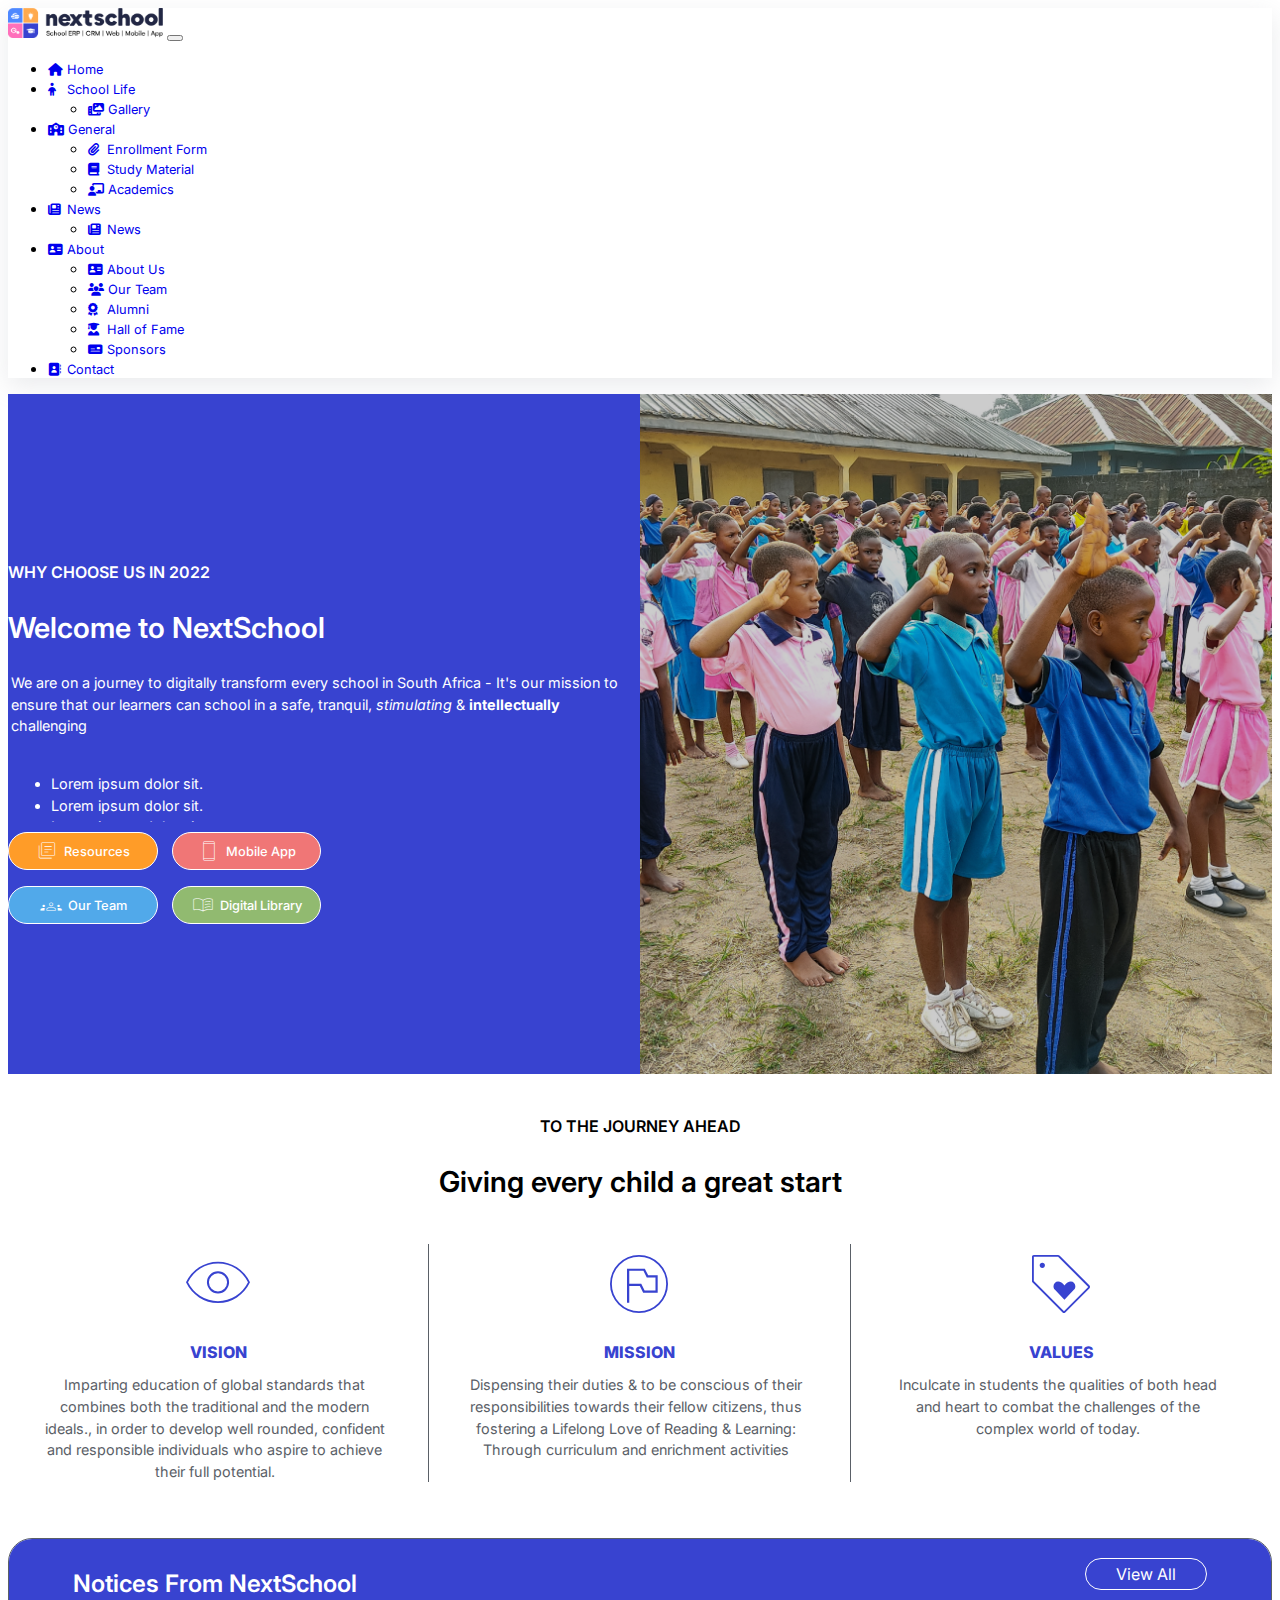
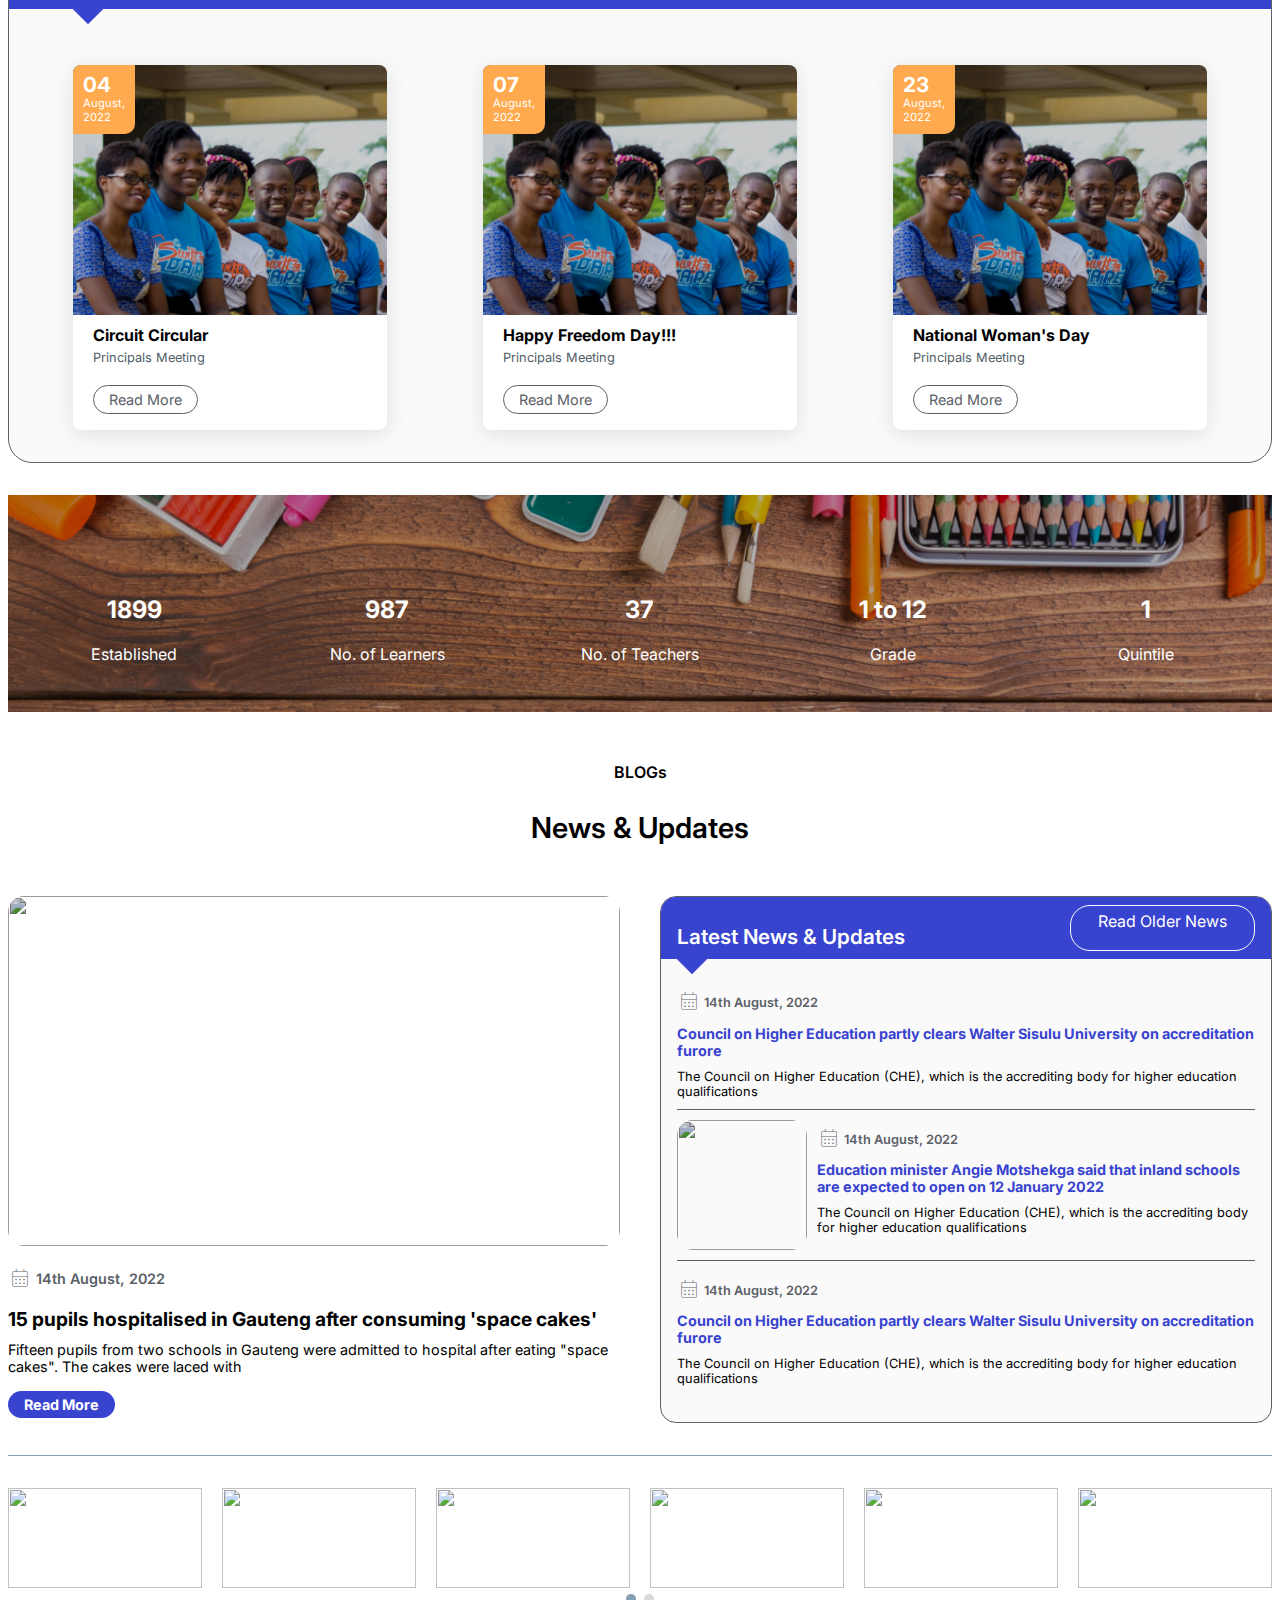
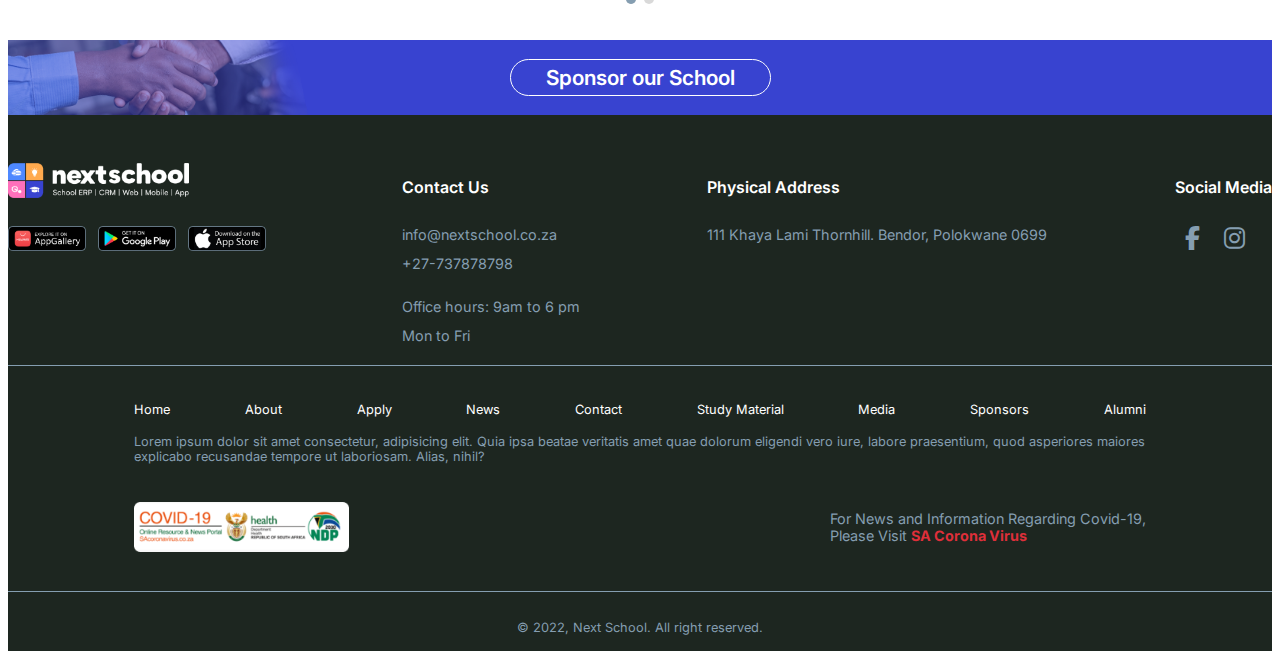
==== commit 5efc5a8d: "Gallery page made responsive" ====
--- a/index.html
+++ b/index.html
@@ -2,25 +2,48 @@
 <html lang="en">
 
 <head>
-  <meta charset="UTF-8" />
-  <meta http-equiv="X-UA-Compatible" content="IE=edge" />
-  <meta name="viewport" content="width=device-width, initial-scale=1.0" />
-
-  <!-- Bootstrap 5 CSS -->
+
+  <meta charset="UTF-8">
+  <meta name="viewport" content="width=device-width, initial-scale=1.0">
+
+  <!-- Primary Meta Tags -->
+  <title>Fulufhelo Speical School</title>
+  <meta name="title" content="Fulufhelo Speical School: Learners with Special Needs">
+  <meta name="description" content="A DBE Vhembe-West School - A district on a digital transformation journey.">
+
+  <!-- Open Graph -->
+  <meta property="og:type" content="website">
+  <meta property="og:url" content="https://fulufhelospecialschool.co.za/">
+  <meta property="og:title" content="Fulufhelo Speical School: Learners with Special Needs">
+  <meta property="og:description" content="A DBE Vhembe-West School - A district on a digital transformation journey.">
+  <meta property="og:image" itemprop="image" content="./images/seo-image.jpg">
+
+  <!-- Twitter -->
+  <meta property="twitter:card" content="summary_large_image">
+  <meta property="twitter:url" content="https://fulufhelospecialschool.co.za/">
+  <meta property="twitter:title" content="Fulufhelo Speical School: Learners with Special Needs">
+  <meta property="twitter:description"
+    content="A DBE Vhembe-West School - A district on a digital transformation journey.">
+  <meta property="twitter:image" content="./images/seo-image.jpg">
+
+  <!-- For Facebook Insights -->
+  <meta property=fb:app_id content=123456789123456>
+
+  <!-- For Twitter Analytics -->
+  <meta name="twitter:site" content="@twitter-username">
+
+  <link rel="shortcut icon" href="./images/seo-image.jpg" type="image/jpg">
+
+  <!-- CSS, Fonts and Icons -->
   <link rel="stylesheet" href="https://bootswatch.com/5/zephyr/bootstrap.min.css" />
 
-  <!-- Owl Carousel CSS-->
   <link rel="stylesheet" href="https://cdnjs.cloudflare.com/ajax/libs/OwlCarousel2/2.3.4/assets/owl.carousel.min.css">
   <link rel="stylesheet" href="https://cdnjs.cloudflare.com/ajax/libs/OwlCarousel2/2.3.4/assets/owl.theme.default.css">
 
-  <!-- Font Awesome Icons -->
   <link rel="stylesheet" href="https://cdnjs.cloudflare.com/ajax/libs/font-awesome/6.1.2/css/all.min.css" />
 
-  <!-- Material - Google Fonts -->
   <link rel="stylesheet"
     href="https://fonts.googleapis.com/css2?family=Material+Symbols+Outlined:opsz,wght,FILL,GRAD@20..48,100..700,0..1,-50..200" />
-
-  <!-- Inter - Google Fonts -->
   <link href="https://fonts.googleapis.com/css2?family=Inter:wght@100;200;300;400;500;600;700;800;900&display=swap"
     rel="stylesheet" />
 
@@ -32,7 +55,12 @@
   <link rel="stylesheet" href="./css/index.css" />
   <link rel="stylesheet" href="./css/index-responsive.css" />
 
-  <title>School Management | Home Page</title>
+  <style>
+    .welcome::before {
+      background: url("./images/welcome-image.png") no-repeat center center/cover;
+    }
+  </style>
+
 </head>
 
 <body>
@@ -125,7 +153,6 @@
             <a class="nav-link" href="./contact.html"><i class="fas fa-address-book"></i> Contact</a>
           </li>
         </ul>
-        <a href="#" target="_blank" id="login-btn" class="btn btn-dark"><i class="fas fa-sign-in-alt"></i> Login</a>
       </div>
     </div>
   </nav>
@@ -135,7 +162,7 @@
       <div class="left">
         <p class="m-text-uppercase">Why Choose us in 2022</p>
         <h2 class="m-text-heading">Welcome to NextSchool</h2>
-        <img src="./images/welcome-image.png" />
+        <img src="./images/welcome-image.png" alt="fulufhelo special school" />
         <div class="m-text-scroll">
           We are on a journey to digitally transform every school in South
           Africa - It's our mission to ensure that our learners can school in
@@ -157,21 +184,17 @@
           <br />
         </div>
         <div class="buttons-container">
-          <a href="">
-            <span class="material-symbols-outlined">
-              article
-            </span> Admission
+          <a href="./resources.html">
+            <span class="material-symbols-outlined">library_books</span> Resources
           </a>
-          <a href="">
-            <span class="material-symbols-outlined">
-              smartphone
-            </span> Mobile App
+          <a href="https://kutamasecondary.co.za/apps" target="_blank">
+            <span class="material-symbols-outlined">smartphone</span> Mobile App
           </a>
-          <a href="">
+          <a href="./out-team.html">
             <span class="material-symbols-outlined">
               groups
             </span> Our Team</a>
-          <a href="">
+          <a href="./digital-library.html">
             <span class="material-symbols-outlined">
               menu_book
             </span> Digital
@@ -188,10 +211,7 @@
       <h2 class="m-text-heading">Giving every child a great start</h2>
       <div class="box-container">
         <div class="box">
-          <!-- <img src="./images/icons/mission.svg" alt="" /> -->
-          <span class="material-symbols-outlined">
-            visibility
-          </span>
+          <span class="material-symbols-outlined">visibility</span>
           <p class="m-text-uppercase">Vision</p>
           <div class="m-text-scroll">
             Imparting education of global standards that combines both the
@@ -201,10 +221,7 @@
           </div>
         </div>
         <div class="box">
-          <!-- <img src="./images/icons/vision.svg" alt="" /> -->
-          <span class="material-symbols-outlined">
-            flag_circle
-          </span>
+          <span class="material-symbols-outlined">flag_circle</span>
           <p class="m-text-uppercase">Mission</p>
           <div class="m-text-scroll">
             Dispensing their duties & to be conscious of their
@@ -214,10 +231,7 @@
           </div>
         </div>
         <div class="box">
-          <!-- <img src="./images/icons/values.svg" alt="" /> -->
-          <span class="material-symbols-outlined">
-            loyalty
-          </span>
+          <span class="material-symbols-outlined">loyalty</span>
           <p class="m-text-uppercase">Values</p>
           <div class="m-text-scroll">
             Inculcate in students the qualities of both head and heart to
@@ -233,41 +247,41 @@
       <div class="wrapper">
         <div class="head">
           <h2 class="m-text-heading">Notices from NextSchool</h2>
-          <a href="#">View All</a>
+          <a href="./notices.html">View All</a>
         </div>
         <div class="box-container">
           <div class="box">
-            <img src="./images/notice-image.png" alt="" />
+            <img src="./images/notice-image.png" alt="fulufhelo special school" />
             <p class="date">
               <span>04</span> August, <br />
               2022
             </p>
             <div class="m-heading-ellipse">Circuit Circular</div>
             <div class="m-content-ellipse">Principals Meeting</div>
-            <a href="#">Read More</a>
+            <a href="./notice-page.html">Read More</a>
           </div>
           <div class="box">
-            <img src="./images/notice-image.png" alt="" />
+            <img src="./images/notice-image.png" alt="fulufhelo special school" />
             <p class="date">
               <span>07</span> August, <br />
               2022
             </p>
             <div class="m-heading-ellipse">Happy Freedom Day!!!</div>
             <div class="m-content-ellipse">Principals Meeting</div>
-            <a href="#">Read More</a>
+            <a href="./notice-page.html">Read More</a>
           </div>
           <div class="box">
-            <img src="./images/notice-image.png" alt="" />
+            <img src="./images/notice-image.png" alt="fulufhelo special school" />
             <p class="date">
               <span>23</span> August, <br />
               2022
             </p>
             <div class="m-heading-ellipse">National Woman's Day</div>
             <div class="m-content-ellipse">Principals Meeting</div>
-            <a href="#">Read More</a>
-          </div>
-        </div>
-        <a href="#">View All</a>
+            <a href="./notice-page.html">Read More</a>
+          </div>
+        </div>
+        <a href="./notices/html">View All</a>
       </div>
     </div>
   </section>
--- a/css/index.css
+++ b/css/index.css
@@ -18,7 +18,6 @@
   height: 100%;
   top: 0;
   left: 50%;
-  background: url("../images/welcome-image.png") no-repeat center center/cover;
 }
 
 .welcome::after {
